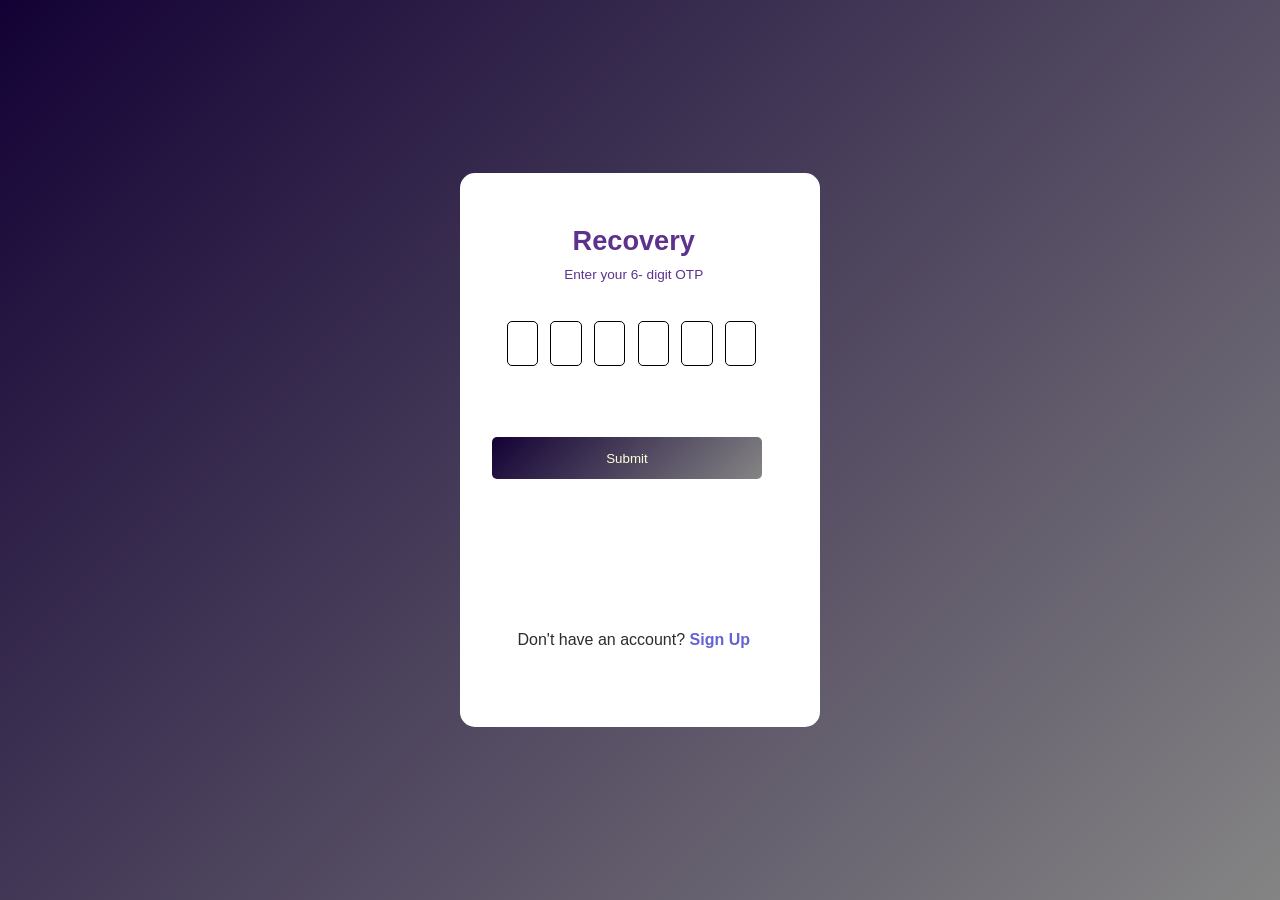
==== HTML/otp.html @ fe1554b4 "Havent changed anything yet" ====
<!DOCTYPE html>
<html lang="en">
<head>
    <meta charset="UTF-8">
    <meta name="viewport" content="width=device-width, initial-scale=1.0">
    <title>Password Recovery</title>
    <link rel="stylesheet", href="../CSS/otp.css">
    <link rel="webpage icon", href="../Images/sign.png">
    <style>

    </style>
</head>
<body class="body">
     <div class="main_block">
            <div class="head">
                <h1>Recovery</h1>
                <p>Enter your 6- digit OTP</p>
            </div>
            <div class="input">
                <form action="newpassword.html">
                <input type="text" name="email", placeholder="", class="space">
                <input type="text" name="email", value="", placeholder="", class="space">
                <input type="text" name="email", value="", placeholder="", class="space">
                <input type="text" name="email", value="", placeholder="",class="space">
                <input type="text" name="email", value="", placeholder="", class="space">
                <input type="text" name="email", value="", placeholder="", class="space">
                <button type="submit"><p>Submit</p></button>
            </form></div>
            <div class="text">
                <p> Don't have an account? <a href="signup.html"><strong>Sign Up</strong></a></p>
            </div>
        </div>

</body>
</html>
---- CSS/otp.css ----
*{
    margin: 0;
    padding: 0;
    box-sizing: border-box;
}
.body{
    background: linear-gradient(135deg, rgb(19, 1, 53), rgba(17, 16, 16, 0.514));
    display: flex;
    align-items: center;
    justify-content: center;
    min-height: 100vh;
    padding: 1%;
}

.main_block{
    background: #fff;
    margin: 5%;
    padding-left:0%;
    padding-right:1%;
    width: 40vh;
    border-radius: 15px;
    justify-content: center;
    transition: ease-in-out 1s;
}
.head{
    display: block;
    padding-top: 15%;
    align-items: center;
    justify-content: center;
    padding-bottom: 10%;
    font-family: Arial, Helvetica, sans-serif;
    font-size: 85%;
    text-align: center;
    color: rgb(93, 50, 141);
    transition: ease-in-out 0.8s;
}

.head p{
    margin-top: 3%;
}

.input{
    float: left;
    align-items: center;
    margin-left: 10%;
    margin-right: 10%;
    padding-bottom: 1%;
    padding-left: 1ch;
    transition: ease-in-out 1s;


}
.input input{
    display: inline-flexbox;
    width: 3.5vh;
    height: 5vh;
    margin: 1.5%;
    padding:2%;
    border: 1px solid;
    border-radius: 5px;
    text-decoration: pink;
    transition: ease-in-out 0.8s;
    font-family:'Segoe UI', Tahoma, Geneva, Verdana, sans-serif;
    font-size: 99%;

}

.input input:hover{
    transform: scale(1.1);
}

button{
    border: 1px;
    border-radius: 5px;
    background: linear-gradient(135deg, rgb(19, 1, 53), rgba(17, 16, 16, 0.514));
    transition: ease-in-out 0.8s;
    color: #ffd;
    margin-left: -4%;
    margin-top: 25%;
    margin-bottom: 55%;
    padding: 5%;
    display: block;
    float: left;
    justify-content: center;
    min-width: 30vh;
    
}
button:hover{
   background: linear-gradient(135deg, rgba(17, 16, 16, 0.514), rgba(19, 1, 53));
   color: rgb(248, 245, 245);
   transition: ease-in-out 0.5s;
   transform: scale(1.05);
}

.text{
    display: block;
    float: auto;
    justify-content: left;
    margin: 9px;
    padding-top: 30%;
    padding-bottom: 18%;
    font-family:'Segoe UI', Tahoma, Geneva, Verdana, sans-serif;
    color: rgb(44, 44, 44);
    text-align: center;

}
.text p{
    padding: 2%;
}

.text p a{
    text-decoration: none;
    color: rgb(99, 99, 212);
}
.text p a:hover{
    color: purple;
    transition: ease-in-out 0.5s;;
}
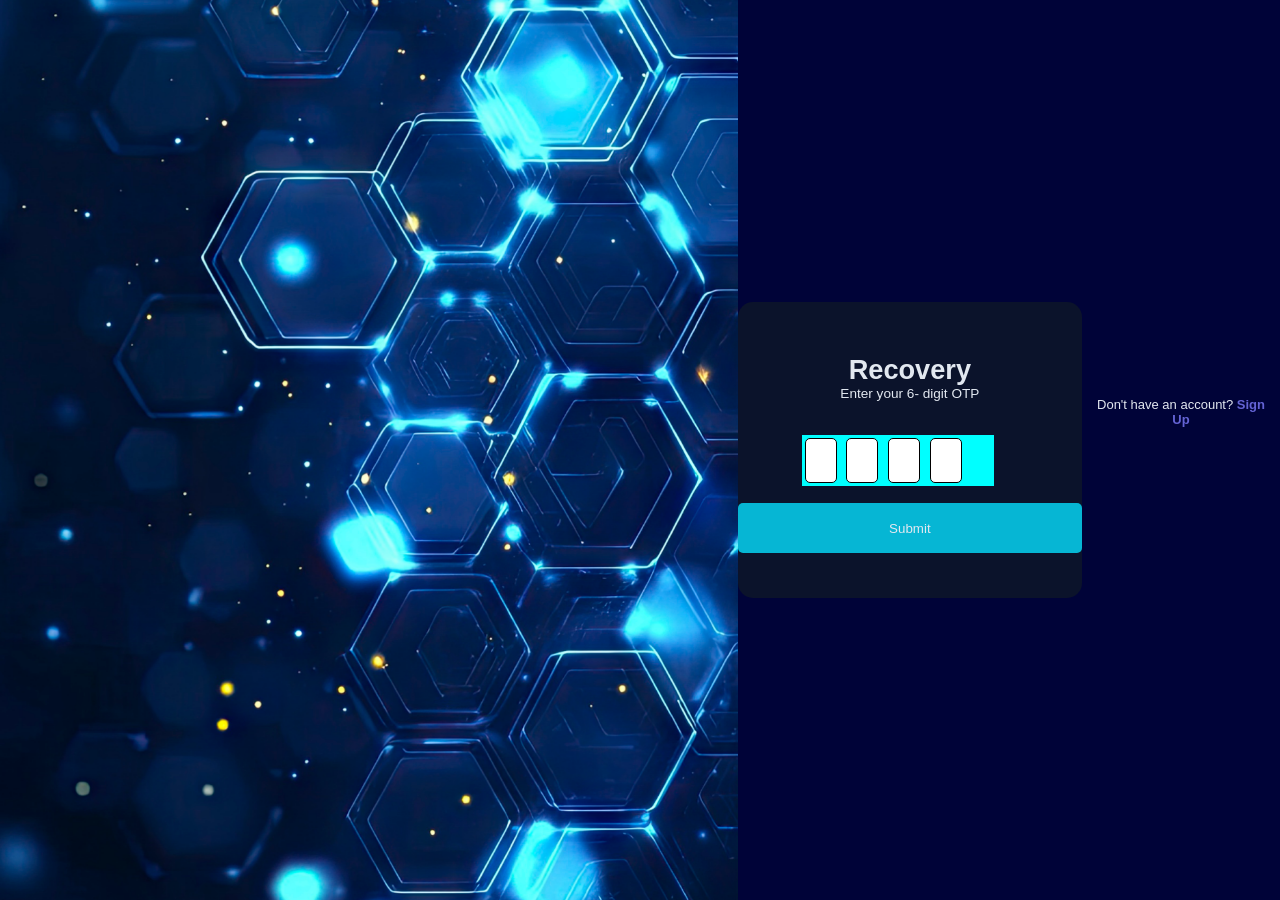
==== commit ef1bcc38: "Enhance UI with new social login buttons and improve styling across multiple pages" ====
--- a/HTML/otp.html
+++ b/HTML/otp.html
@@ -10,7 +10,10 @@
 
     </style>
 </head>
-<body class="body">
+ <body class="bgp">
+        <div class="side-pane">
+       
+        </div>
      <div class="main_block">
             <div class="head">
                 <h1>Recovery</h1>
@@ -18,12 +21,12 @@
             </div>
             <div class="input">
                 <form action="newpassword.html">
-                <input type="text" name="email", placeholder="", class="space">
-                <input type="text" name="email", value="", placeholder="", class="space">
-                <input type="text" name="email", value="", placeholder="", class="space">
-                <input type="text" name="email", value="", placeholder="",class="space">
-                <input type="text" name="email", value="", placeholder="", class="space">
-                <input type="text" name="email", value="", placeholder="", class="space">
+                    <input type="text" maxlength="1" pattern="[0-9]" inputmode="numeric" required>
+                    <input type="text" maxlength="1" pattern="[0-9]" inputmode="numeric" required>
+                    <input type="text" maxlength="1" pattern="[0-9]" inputmode="numeric" required>
+                    <input type="text" maxlength="1" pattern="[0-9]" inputmode="numeric" required>
+                    
+                </div>
                 <button type="submit"><p>Submit</p></button>
             </form></div>
             <div class="text">
@@ -32,4 +35,5 @@
         </div>
 
 </body>
-</html>+</html>
+
--- a/CSS/otp.css
+++ b/CSS/otp.css
@@ -1,58 +1,73 @@
 *{
     margin: 0;
     padding: 0;
-    box-sizing: border-box;
+    box-sizing:border-box;
 }
-.body{
-    background: linear-gradient(135deg, rgb(19, 1, 53), rgba(17, 16, 16, 0.514));
+.bgp{
+    background-color:#000338;
     display: flex;
-    align-items: center;
-    justify-content: center;
     min-height: 100vh;
-    padding: 1%;
+    padding: 0%;
+    transition: ease-in-out 0.5s;
 }
 
+.side-pane{
+    margin: 0px;
+    background-image: url("../Images/—Pngtree—blue\ technology\ background\ with\ a_16440450\(1\).png");
+    background-size:cover;
+    background-position:center;
+    background-repeat: no-repeat;
+    background-attachment: local;
+    width: 60%;
+    min-height: 100%;
+    display: block;
+    align-content: center;
+    align-items: center;
+    padding: 5%;
+}
+
+
 .main_block{
-    background: #fff;
-    margin: 5%;
-    padding-left:0%;
-    padding-right:1%;
-    width: 40vh;
+    background-color: #0B132B;
+    margin:auto;
+    padding:0%;
+    max-width: fit-content;
     border-radius: 15px;
+    align-self: center;
+    align-content: center;
     justify-content: center;
-    transition: ease-in-out 1s;
+    float: left;
+    box-sizing:content-box;
 }
+
 .head{
     display: block;
     padding-top: 15%;
     align-items: center;
     justify-content: center;
-    padding-bottom: 10%;
+    padding-bottom: 5%;
     font-family: Arial, Helvetica, sans-serif;
     font-size: 85%;
     text-align: center;
-    color: rgb(93, 50, 141);
-    transition: ease-in-out 0.8s;
-}
-
-.head p{
-    margin-top: 3%;
+    color: #E2E8F0
 }
 
 .input{
+    background-color: aqua;
+    display: block;
     float: left;
     align-items: center;
-    margin-left: 10%;
-    margin-right: 10%;
-    padding-bottom: 1%;
-    padding-left: 1ch;
-    transition: ease-in-out 1s;
-
+    justify-items: center;
+    margin-top: 5%;
+    margin-left: 5vw;
+    margin-right: 5vw;
+    min-width: 15vw;
+    max-width: 100%;
 
 }
 .input input{
-    display: inline-flexbox;
-    width: 3.5vh;
+    display: flexbox;
+    width: 2.5vw;
     height: 5vh;
     margin: 1.5%;
     padding:2%;
@@ -62,45 +77,53 @@
     transition: ease-in-out 0.8s;
     font-family:'Segoe UI', Tahoma, Geneva, Verdana, sans-serif;
     font-size: 99%;
-
+    text-decoration: #E2E8F0;
+    transition: ease-in-out 0.8s;
 }
 
 .input input:hover{
-    transform: scale(1.1);
+     transform: scale(1.04);
+}
+.input input:focus{
+    outline: none;
+    border-bottom: 2px solid #E2E8F0;
+    transition: ease-in-out 0.5s;
 }
 
 button{
     border: 1px;
     border-radius: 5px;
-    background: linear-gradient(135deg, rgb(19, 1, 53), rgba(17, 16, 16, 0.514));
-    transition: ease-in-out 0.8s;
-    color: #ffd;
-    margin-left: -4%;
-    margin-top: 25%;
-    margin-bottom: 55%;
+    background-color:#06B6D4;
+    color: #E2E8F0;
+    margin-left: 0vw;
+    margin-right: 0vw;
+    margin-top: 5%;
+    margin-bottom: 5vh;
     padding: 5%;
     display: block;
     float: left;
-    justify-content: center;
-    min-width: 30vh;
+    align-self: center;
+    justify-self: center;
+    min-width: 100%;
     
 }
 button:hover{
-   background: linear-gradient(135deg, rgba(17, 16, 16, 0.514), rgba(19, 1, 53));
-   color: rgb(248, 245, 245);
-   transition: ease-in-out 0.5s;
-   transform: scale(1.05);
+   
+   background-color: #E2E8F0;
+   color: #0B132B;
+   transform: scale(1.04);
 }
 
 .text{
     display: block;
     float: auto;
-    justify-content: left;
+    justify-content: center;
     margin: 9px;
     padding-top: 30%;
     padding-bottom: 18%;
     font-family:'Segoe UI', Tahoma, Geneva, Verdana, sans-serif;
-    color: rgb(44, 44, 44);
+    color: #E2E8F0;;
+    font-size: small;
     text-align: center;
 
 }
@@ -113,7 +136,6 @@
     color: rgb(99, 99, 212);
 }
 .text p a:hover{
-    color: purple;
+    color: #06B6D4;
     transition: ease-in-out 0.5s;;
-}
-
+}
